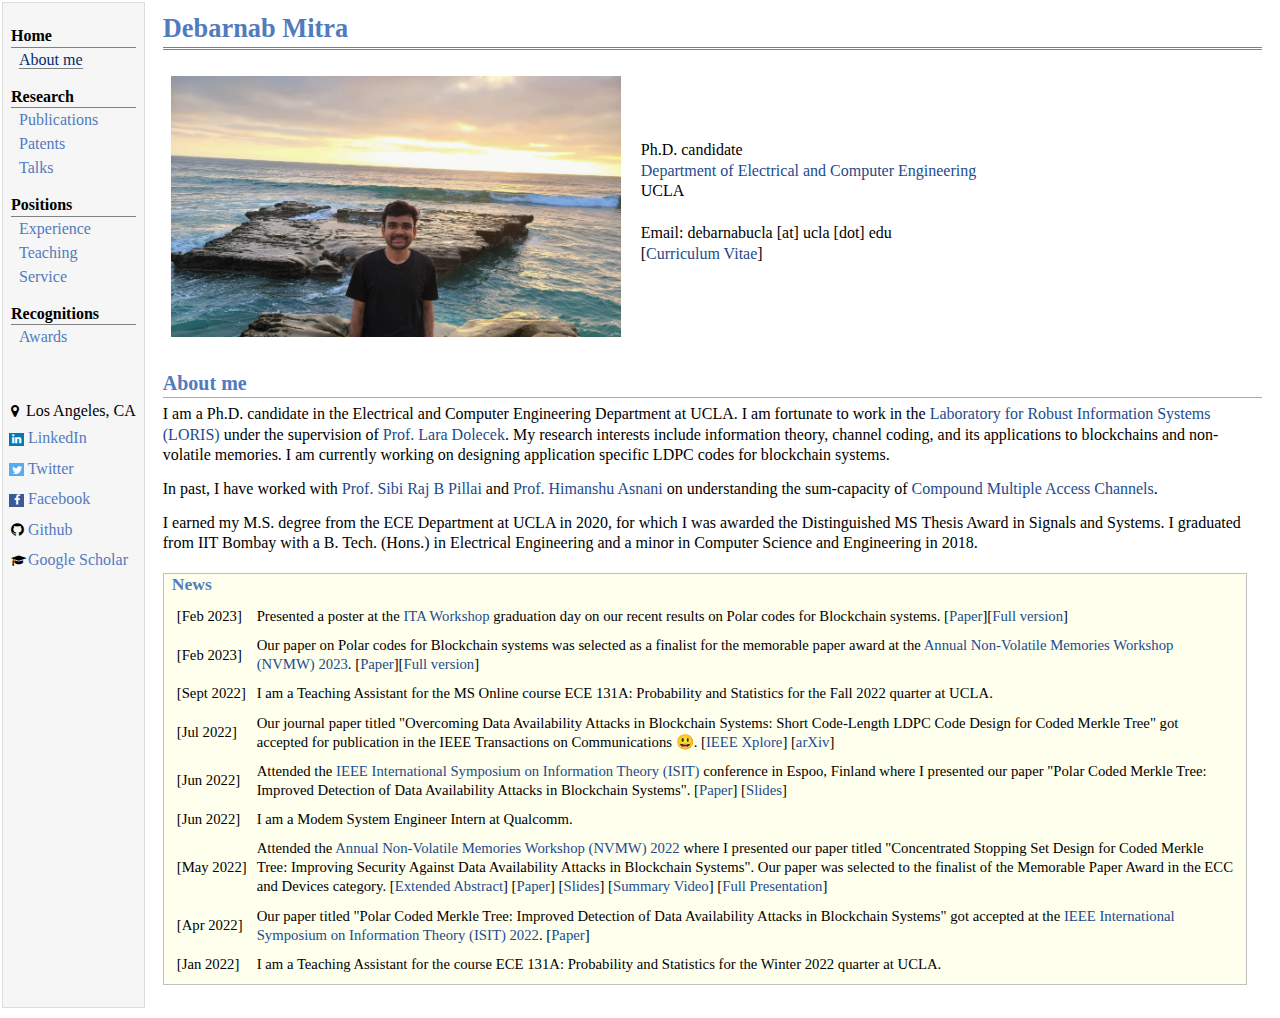
==== index.html @ 7951ae61 "News" ====
<!DOCTYPE html>
<html>
<head>	
<meta name="generator" content="jemdoc, see http://jemdoc.jaboc.net/" />
<meta http-equiv="Content-Type" content="text/html;charset=utf-8" />
<meta name="google-site-verification" content="IYFl7-A7WlO2q_VnP12HnoQqd9I8T2IgNnnIg18T2ZY" />
<link rel="stylesheet" href="jemdoc.css" type="text/css" />
<link rel="shortcut icon" href="data:image/x-icon;," type="image/x-icon"> 
<link rel="stylesheet" href="https://cdnjs.cloudflare.com/ajax/libs/font-awesome/4.7.0/css/font-awesome.min.css">
<title>Debarnab Mitra</title>
</head>
<body>
<table summary="Table for page layout." id="tlayout">
<tr valign="top">
<td id="layout-menu">
<div class="menu-category">Home</div>
<div class="menu-item"><a href="index.html" class="current">About&nbsp;me</a></div>
<div class="menu-category">Research</div>
<div class="menu-item"><a href="publications.html">Publications</a></div>
<div class="menu-item"><a href="patents.html">Patents</a></div>
<div class="menu-item"><a href="talks.html">Talks</a></div>
<div class="menu-category">Positions</div>
<div class="menu-item"><a href="experience.html">Experience</a></div>
<div class="menu-item"><a href="teaching.html">Teaching</a></div>
<div class="menu-item"><a href="service.html">Service</a></div>
<div class="menu-category">Recognitions</div>
<div class="menu-item"><a href="awards.html">Awards</a></div>

<div class="menu-category1"></div>
<div class="menu-category1"></div>
<div class="menu-category1"></div>
<div class="menu-category3"><i class="fa fa-map-marker" style="font-size:14px" aria-hidden="true"></i> Los Angeles, CA</div>
<div class="menu-category2"><a href="https://www.linkedin.com/in/debarnabm/"><i class="fa fa-linkedin" style="font-size:11px"></i> LinkedIn</a></div>
<div class="menu-category2"><a href="https://twitter.com/DebarnabMitra"><i class="fa fa-twitter" style="font-size:11px"></i> Twitter</a></div>
<div class="menu-category2" ><a href="https://www.facebook.com/debarnab.mitra"><i class="fa fa-facebook " style="font-size:11px"></i> Facebook</a></div>
<div class="menu-category2"><a href="https://github.com/debarnab-mitra"><i class="fa fa-github" style="font-size: 15px"></i> Github</a></div>
<div class="menu-category2"><a href="https://scholar.google.com/citations?user=3PjYTwgAAAAJ&hl=en"><i class="fa fa-graduation-cap" style="font-size:12px"></i>  Google Scholar</a></div>
</td>
<td id="layout-content">
<div id="toptitle">
<h1>Debarnab Mitra</h1>
</div>
<table class="imgtable"><tr><td>
<img src="photos/Flat_rock_Torrey_pines_state_reserve.jpg" alt="alt text" style="width: 450px; height: auto;" />&nbsp;</td>
<td align="left">
<p> Ph.D. candidate<br /> 
<a href="https://www.ee.ucla.edu/">Department of Electrical and Computer Engineering</a> <br />
UCLA <br />
<br />
Email: debarnabucla [at] ucla [dot] edu <br />
<!---[<a href="https://scholar.google.com/citations?user=3PjYTwgAAAAJ&hl=en">Google Scholar</a>]--->[<a href="CV.pdf">Curriculum Vitae</a>] <br /></p>
</td></tr></table>
<h2>About me</h2>
<p>I am a Ph.D. candidate in the Electrical and Computer Engineering Department at UCLA. I am fortunate to work in the <a href="https://loris.seas.ucla.edu/">Laboratory for Robust Information Systems (LORIS)</a> under the supervision of <a href="https://loris.seas.ucla.edu/about/">Prof. Lara Dolecek</a>. My research interests include information theory, channel coding, and its applications to blockchains and non-volatile memories. I am currently working on designing application specific LDPC codes for blockchain systems.</p>
<p> In past, I have worked with <a href="https://www.ee.iitb.ac.in/~bsraj/">Prof. Sibi Raj B Pillai </a>  and <a href="https://www.tifr.res.in/~himanshu.asnani/">Prof. Himanshu Asnani</a> on understanding the sum-capacity of <a href="https://ieeexplore.ieee.org/document/8692806">Compound Multiple Access Channels</a>.
	
<p>I earned my M.S. degree from the ECE Department at UCLA in 2020, for which I was awarded the Distinguished MS Thesis Award in Signals and Systems. I graduated from IIT Bombay with a B. Tech. (Hons.) in Electrical Engineering and a minor in Computer Science and Engineering in 2018. </p>



<div  class="infoblock" >
	<div class="blockcontent" style="height:400px;overflow:auto;width: 97%">	
		<h3>News</h3>
	<table style="width:100%;font-size:92%;" class="imgtable1">

		<tr>
			<td style="vertical-align: middle;white-space: nowrap"><p>[Feb 2023]</p></td>
			<td align="left"> <p>  Presented a poster at the <a href="https://ita.ucsd.edu/">ITA Workshop </a> graduation day on our recent results on Polar codes for Blockchain systems. [<a href="https://ieeexplore.ieee.org/document/9834538">Paper</a>][<a href="https://arxiv.org/abs/2301.08295">Full version</a>] </p>
			
		</tr>

		<tr>
			<td style="vertical-align: middle;white-space: nowrap"><p>[Feb 2023]</p></td>
			<td align="left"> <p>  Our paper on Polar codes for Blockchain systems was selected as a finalist for the memorable paper award at the <a href="http://nvmw.ucsd.edu/"> Annual Non-Volatile Memories Workshop (NVMW) 2023</a>. [<a href="https://ieeexplore.ieee.org/document/9834538">Paper</a>][<a href="https://arxiv.org/abs/2301.08295">Full version</a>] </p>
			
		</tr>		

		<tr>
			<td style="vertical-align: middle;white-space: nowrap"><p>[Sept 2022]</p></td>
			<td align="left"> <p>  I am a Teaching Assistant for the MS Online course ECE 131A: Probability and Statistics for the Fall 2022 quarter at UCLA. </p>
			
		</tr>

		<tr>
			<td style="vertical-align: middle;white-space: nowrap"><p>[Jul 2022]</p></td>
			<td align="left"> <p> Our journal paper titled "Overcoming Data Availability Attacks in Blockchain Systems: Short Code-Length LDPC Code Design for Coded Merkle Tree" got accepted for publication in the IEEE Transactions on Communications &#128515;. [<a href="https://ieeexplore.ieee.org/document/9841605">IEEE Xplore</a>]  [<a href="https://arxiv.org/abs/2108.13332">arXiv</a>] </p>
			
		</tr>

		<tr>
			<td style="vertical-align: middle;white-space: nowrap"><p>[Jun 2022]</p></td>
			<td align="left"> <p>Attended the <a href="https://www.isit2022.org/">IEEE International Symposium on Information Theory (ISIT)</a> conference in Espoo, Finland where I presented our paper "Polar Coded Merkle Tree: Improved Detection of Data Availability Attacks in Blockchain Systems". [<a href="https://ieeexplore.ieee.org/document/9834538">Paper</a>] [<a href="slides/ISIT_2022_presentation_final.pdf">Slides</a>]  </p>
			
		</tr>

		<tr>
			<td style="vertical-align: middle;white-space: nowrap"><p>[Jun 2022] </p></td>
			<td align="left"> <p>I am a Modem System Engineer Intern at Qualcomm.  </p>
			
		</tr>

		<tr>

			<td style="vertical-align: middle;white-space: nowrap"><p>[May 2022]</p></td>
			<td align="left"> <p> Attended the <a href="http://nvmw.ucsd.edu/home-2022/"> Annual Non-Volatile Memories Workshop (NVMW) 2022 </a> where I presented our paper titled "Concentrated Stopping Set Design for Coded Merkle Tree: Improving Security Against Data Availability Attacks in Blockchain Systems". Our paper was selected to the finalist of the Memorable Paper Award in the ECC and Devices category. [<a href="http://nvmw.ucsd.edu/nvmw2022-program/nvmw2022-data/nvmw2022-paper2-final_version_your_extended_abstract.pdf">Extended Abstract</a>] [<a href="https://ieeexplore.ieee.org/document/9457630">Paper</a>] [<a href="http://nvmw.ucsd.edu/nvmw2022-program/nvmw2022-data/nvmw2022-paper2-presentation_slides.pdf">Slides</a>] [<a href="https://www.youtube.com/watch?v=pCEgW4Lh1xs&feature=youtu.be">Summary Video</a>] [<a href="https://www.youtube.com/watch?v=f8iIYR8TE7s">Full Presentation</a>] </p>
			
		</tr>
		<tr>
			<td style="vertical-align: middle;white-space: nowrap"><p>[Apr 2022]</p></td>
			<td align="left"> <p> Our paper titled "Polar Coded Merkle Tree: Improved Detection of Data Availability Attacks in Blockchain Systems" got accepted at the <a href="https://www.isit2022.org/">IEEE International Symposium on Information Theory (ISIT) 2022</a>. [<a href="https://arxiv.org/abs/2201.07287">Paper</a>] </p>
			
		</tr>
		<tr>
			<td style="vertical-align: middle;white-space: nowrap"><p>[Jan 2022]</p></td>
			<td align="left"> <p>  I am a Teaching Assistant for the course ECE 131A: Probability and Statistics for the Winter 2022 quarter at UCLA. </p>
			
		</tr>
		<tr>
			<td style="vertical-align: middle;white-space: nowrap"><p>[Oct 2021]</p></td>
			<td align="left"> <p>Attended the <a href="http://itw2021.org/">IEEE Information Theory Workshop (ITW) 2021</a> where I presented our paper "Communication-Efficient LDPC Code Design for Data Availability Oracle in Side Blockchains". [<a href="https://ieeexplore.ieee.org/document/9611473">Paper</a>] [<a href="slides/Communication_Efficient_LDPC_full.pdf">Slides</a>] [<a href="slides/Communication_Efficient_LDPC_short.pdf">Slides Short</a>] [<a href="https://drive.google.com/file/d/1dWhc0n95uhCeKGmaVAED9XLPSQ6sTmEo/view?usp=sharing">Presentation Video</a>] </p>
			
		</tr>

<!---		<tr>
			<td style="vertical-align: middle;white-space: nowrap;"><p>[Oct 2021]</p></td>
			<td align="left" > <p>Two talks by Prof. Dolecek based on our recent results on coding for blockchain systems.  [<a href="https://arxiv.org/abs/2108.13332">Paper</a>] [<a href="https://arxiv.org/abs/2105.06004">Paper</a>]<br /> i) Keynote talk in the Caching, Computing and Delivery in Wireless Networks Workshop at <a href="https://wiopt.online/"> WiOpt 2021. </a> <br /> ii) Seminar talk at the <a href="http://www.inspirelab.us/seminars/"> SIP Seminar Series, Rutgers University. </a> [<a href="https://www.youtube.com/watch?v=IWv4wmc60Wo">Seminar Video</a>] </p>
			
		</tr> --->

		<tr>
			<td style="vertical-align: middle;white-space: nowrap"><p>[Sept 2021]</p></td>
			<td align="left"> <p>  I am a Teaching Assistant for the MS Online course ECE 131A: Probability and Statistics for the Fall 2021 quarter at UCLA. </p>
			
		</tr>

		<tr>
			<td style="vertical-align: middle;white-space: nowrap"><p>[Aug 2021]</p></td>
			<td align="left"> <p> Our paper titled "Communication-Efficient LDPC Code Design for Data Availability Oracle in Side Blockchains" got accepted at the <a href="http://itw2021.org/">IEEE Information Theory Workshop (ITW) 2021</a>. [<a href="https://arxiv.org/abs/2105.06004">Paper</a>] </p>
			
		</tr>
<!---		<tr>
			<td style="vertical-align: middle;white-space: nowrap;"><p>[Jun 2021]</p></td>
			<td align="left" > <p>Prof. Dolecek gave an invited talk titled "Overcoming Data Availability Attacks in Blockchain Systems: A Graph-Coding Perspective" at the University of Toronto based on our research on coding for blockchain systems.  [<a href="https://itatuoft.wordpress.com/2021/06/22/overcoming-data-availability-attacks-in-blockchain-systems-a-graph-coding-perspective/">weblog</a>] [<a href="https://ieeexplore.ieee.org/document/9457630">Paper</a>] [<a href="https://arxiv.org/abs/2105.06004">Paper</a>]</p>
			
		</tr> --->

		<tr>
			<td style="vertical-align: middle;white-space: nowrap"><p>[Jun 2021]</p></td>
			<td align="left"> <p>Attended the <a href="https://conferences.ece.ubc.ca/nasit2021/poster.html">IEEE North American School of Information Theory 2021</a>. I  also presented a poster on our research on coding for blockchains titled "Concentrated Stopping Set Design for Coded Merkle Tree: Improving Security Against Data Availability Attacks in Blockchain Systems" which <b> won the best poster award</b>. [<a href="slides/Concentrated_SS_Design_Final_Poster.pdf">Poster</a>] [<a href="https://ieeexplore.ieee.org/document/9457630">Paper</a>] </p>
			
		</tr>

<!---		<tr>
			<td style="vertical-align: middle;white-space: nowrap"><p>[May 2021]</p></td>
			<td align="left"> <p>Prof. Dolecek gave an invited talk on our paper "Concentrated Stopping Set Design for Coded Merkle Tree: Improving Security Against Data Availability Attacks in Blockchain Systems" at the <a href="https://www.imperial.ac.uk/electrical-engineering/lsit2021/topic-2-information-theoretic-security-and-privacy/">Sixth London Symposium on Information Theory (LSIT) 2021</a>. [<a href="https://ieeexplore.ieee.org/document/9457630">Paper</a>] [<a href="slides/LSIT_2021.pdf">Slides</a>] [<a href="https://youtu.be/wB0rcpGzpZs?t=11036">Talk Video</a>] </p>
			
		</tr> --->

		<tr>
			<td style="vertical-align: middle;white-space: nowrap"><p>[Apr 2021]</p></td>
			<td align="left"> <p>Attended the <a href="https://itw2020.it/">IEEE Information Theory Workshop (ITW) 2020</a> where I presented our paper "Concentrated Stopping Set Design for Coded Merkle Tree: Improving Security Against Data Availability Attacks in Blockchain Systems". [<a href="https://ieeexplore.ieee.org/document/9457630">Paper</a>] [<a href="slides/Concentrated_SS_full.pdf">Slides</a>] [<a href="slides/Concentrated_SS_short.pdf">Slides Short</a>] [<a href="https://drive.google.com/file/d/1TbSSYYgvTd66iGosTiQe7-RNqZfGURCb/view?usp=sharing">Presentation Video</a>] </p>
			
		</tr>

		<tr>
			<td style="vertical-align: middle;white-space: nowrap"><p>[Feb 2021]</p></td>
			<td align="left"> <p> Two <a href="patents.html">patent applications</a> for our work on LDPC decoders during my internship at Intel got filed. </p>
			
		</tr>

		<tr>
			<td style="vertical-align: middle;white-space: nowrap"><p>[Feb 2021]</p></td>
			<td align="left"> <p> I passed the Oral Qualifying Examination. I am now a PhD candidate. </p>
			
		</tr>

		<tr>
			<td style="vertical-align: middle;white-space: nowrap"><p>[Jan 2021]</p></td>
			<td align="left"> <p>  I am a Teaching Assistant for the course ECE 131A: Probability and Statistics for the Winter 2021 quarter at UCLA. </p>
			
		</tr>

		<tr>
			<td style="vertical-align: middle;white-space: nowrap"><p>[Dec 2020]</p></td>
			<td align="left"> <p> Our paper titled "Concentrated Stopping Set Design for Coded Merkle Tree: Improving Security Against Data Availability Attacks in Blockchain Systems" got accepted at the <a href="https://itw2020.it/">IEEE Information Theory Workshop (ITW) 2020</a>. </p>
			
		</tr>

		<tr>
			<td style="vertical-align: middle;white-space: nowrap"><p>[Jun 2020] </p></td>
			<td align="left"> <p>I am a ECC Design Intern at Intel.  </p>
			
		</tr>

				<tr>
			<td style="vertical-align: middle;white-space: nowrap"><p>[Jun 2020] </p></td>
			<td align="left"> <p> I am a recipeint of the 2019-2020 Distinguished Masters Thesis Award in Signals and Systems from the Electrical and Computer Engineering Department at UCLA.  </p>
			
		</tr>

				<tr>
			<td style="vertical-align: middle;white-space: nowrap"><p> [Jun 2020] </p></td>
			<td align="left"> <p> I am a recipeint of the Guru Krupa Fellowship 2019-20. </p>
			
		</tr>

				<tr>
			<td style="vertical-align: middle;white-space: nowrap"><p>[Mar 2020]</p></td>
			<td align="left"> <p>  I am a Teaching Assistant for the course ECE 230B: Digital Communication System Design for the Spring 2020 quarter at UCLA.  </p>
			
		</tr>

				<tr>
			<td style="vertical-align: middle;white-space: nowrap"><p>[Jan 2020] </p></td>
			<td align="left"> <p>  I passed the Ph.D. preliminary examination at UCLA. </p>
			
		</tr>

				<tr>
			<td style="vertical-align: middle;white-space: nowrap"><p>[Jan 2020] </p></td>
			<td align="left"> <p> I am a Teaching Assistant for the course ECE 131A: Probability and Statistics for the Winter 2020 quarter at UCLA.  </p>
			
		</tr>

				<tr>
			<td style="vertical-align: middle;white-space: nowrap"><p>[Nov 2019]</p></td>
			<td align="left"> <p>  Attended the IEEE Asilomar Conference on Signals, Systems, and Computers (ACSCC) 2019, where I presented our paper titled "Patterned Erasure Correcting Codes for Low Storage-Overhead Blockchain Systems". [<a href="https://ieeexplore.ieee.org/document/9048887">Paper</a>] [<a href="slides/Patterned_ECC.pdf">Slides</a>]  </p>
			
		</tr>

		<tr>
			<td style="vertical-align: middle;white-space: nowrap"><p>[Aug 2019]</p></td>
			<td align="left"> <p>   Our paper titled "Patterned Erasure Correcting Codes for Low Storage-Overhead Blockchain Systems" got accepted at the IEEE Asilomar Conference on Signals, Systems, and Computers (ACSCC) 2019. </p>
			
		</tr>

		<tr>
			<td style="vertical-align: middle;white-space: nowrap"><p>[Jun 2019] </p></td>
			<td align="left"> <p>  I am a ECC Design Intern at Intel. </p>
			
		</tr>

		<tr>
			<td style="vertical-align: middle;white-space: nowrap"><p> [Mar 2019] </p></td>
			<td align="left"> <p> Attended the Annual Conference on Information Sciences and Systems (CISS) 2019, where I presented our paper titled "On the Sum-capacity of Compound MAC Models with Distributed CSI and Unknown Fading Statistics". [<a href="https://ieeexplore.ieee.org/document/8692806">Paper</a>] [<a href="slides/Compound_MAC.pdf">Slides</a>]   </p>
			
		</tr>

		<tr>
			<td style="vertical-align: middle;white-space: nowrap"><p>[Mar 2019]</p></td>
			<td align="left"> <p>I am a recipeint of the Guru Krupa Fellowship 2018-19.  </p>
			
		</tr>

		<tr>
			<td style="vertical-align: middle;white-space: nowrap"><p>[Jan 2019] </p></td>
			<td align="left"> <p>Our paper titled "On the Sum-capacity of Compound MAC Models with Distributed CSI and Unknown Fading Statistics" got accepted at the Annual Conference on Information Sciences and Systems (CISS) 2019. </p>
			
		</tr>

		<tr>
			<td style="vertical-align: middle;white-space: nowrap"><p>[Sept 2018] </p></td>
			<td align="left"> <p> I start my masters program at UCLA.</p>
			
		</tr>

		<tr>
			<td style="vertical-align: middle;white-space: nowrap"><p>[Aug 2018]</p></td>
			<td align="left"> <p> I graduated from IIT Bombay. </p>
			
		</tr>

	</table></div>
</div>
</body>
</html>
---- jemdoc.css ----
/* Default css file for jemdoc. */

.scrollable {
    height: 100px; /* or any value */
    overflow-y: auto;
}
table#tlayout {
    border: none;
    border-collapse: separate;
    background: white;
}

body {
	background: white;
	font-family: Georgia, serif;
	padding-bottom: 8px;
	margin: 0;
}

#layout-menu {
	background: #f6f6f6;
	border: 1px solid #dddddd;
	padding-top: 0.5em;
	padding-left: 8px;
	padding-right: 8px;
	font-size: 1.0em;
	width: auto;
	white-space: nowrap;
    text-align: left;
    vertical-align: top;
}

#layout-menu td {
	background: #f4f4f4;
    vertical-align: top;
}

#layout-content {
	padding-top: 0.0em;
	padding-left: 1.0em;
	padding-right: 1.0em;
    border: none;
    background: white;
    text-align: left;
    vertical-align: top;
}

#layout-menu a {
	line-height: 1.5em;
	margin-left: 0.5em;
}

tt {
    background: #ffffdd;
}

pre, tt {
	font-size: 90%;
	font-family: monaco, monospace;
}

a, a > tt {
	color: #224b8d;
	text-decoration: none;
}

a:hover {
	border-bottom: 1px gray dotted;
}

#layout-menu a.current:link, #layout-menu a.current:visited {
	color: #022b6d;
	border-bottom: 1px gray solid;
}
#layout-menu a:link, #layout-menu a:visited, #layout-menu a:hover {
	color: #527bbd;
	text-decoration: none;
}
#layout-menu a:hover {
	text-decoration: none;
}

div.menu-category {
	border-bottom: 1px solid gray;
	margin-top: 0.8em;
	padding-top: 0.2em;
	padding-bottom: 0.1em;
	font-weight: bold;
}

div.menu-category1 {
	margin-top: 0.8em;
	padding-top: 0.2em;
	padding-bottom: 0.1em;
	margin-left: -10px;
}

div.menu-category2 {
	margin-left: -10px;
	padding-bottom: 0.4em;
}

div.menu-category3 {
	margin-left: -4px;
	padding-bottom: 0.4em;
}

div.menu-item {
	padding-left: 16px;
	text-indent: -16px;
}

div#toptitle {
	padding-bottom: 0.2em;
	margin-bottom: 1.5em;
	border-bottom: 3px double gray;
}

/* Reduce space if we begin the page with a title. */
div#toptitle + h2, div#toptitle + h3 {
	margin-top: -0.7em;
}

div#subtitle {
	margin-top: 0.0em;
	margin-bottom: 0.0em;
	padding-top: 0em;
	padding-bottom: 0.1em;
}

em {
	font-style: italic;
}

strong {
	font-weight: bold;
}


h1, h2, h3 {
	color: #527bbd;
	margin-top: 0.7em;
	margin-bottom: 0.3em;
	padding-bottom: 0.2em;
	line-height: 1.0;
	padding-top: 0.5em;
	border-bottom: 1px solid #aaaaaa;
}

h1 {
	font-size: 165%;
}

h2 {
	padding-top: 0.8em;
	font-size: 125%;
}

h2 + h3 {
    padding-top: 0.2em;
}

h3 {
	font-size: 110%;
	border-bottom: none;
}

p {
	margin-top: 0.0em;
	margin-bottom: 0.8em;
	padding: 0;
	line-height: 1.3;
}

pre {
	padding: 0;
	margin: 0;
}

div#footer {
	font-size: small;
	border-top: 1px solid #c0c0c0;
	padding-top: 0.1em;
	margin-top: 4.0em;
	color: #c0c0c0;
}

div#footer a {
	color: #80a0b0;
}

div#footer-text {
	float: left;
	padding-bottom: 8px;
}

ul, ol, dl {
	margin-top: 0.2em;
	padding-top: 0;
	margin-bottom: 0.8em;
}

dt {
	margin-top: 0.5em;
	margin-bottom: 0;
}

dl {
	margin-left: 20px;
}

dd {
	color: #222222;
}

dd > *:first-child {
	margin-top: 0;
}

ul {
	list-style-position: outside;
	list-style-type: square;
}

p + ul, p + ol {
	margin-top: -0.5em;
}

li ul, li ol {
	margin-top: -0.3em;
}

ol {
	list-style-position: outside;
	list-style-type: decimal;
}

li p, dd p {
	margin-bottom: 0.3em;
}


ol ol {
	list-style-type: lower-alpha;
}

ol ol ol {
	list-style-type: lower-roman;
}

p + div.codeblock {
	margin-top: -0.6em;
}

div.codeblock, div.infoblock {
	margin-right: 0%;
	margin-top: 1.2em;
	margin-bottom: 1.3em;
}

div.blocktitle {
	font-weight: bold;
	color: #cd7b62;
	margin-top: 1.2em;
	margin-bottom: 0.1em;
}

div.blockcontent {
	border: 1px solid silver;
	padding: 0.3em 0.5em;
}

div.infoblock > div.blockcontent {
	background: #ffffee;
}

div.blockcontent p + ul, div.blockcontent p + ol {
	margin-top: 0.4em;
}

div.infoblock p {
	margin-bottom: 0em;
}

div.infoblock li p, div.infoblock dd p {
	margin-bottom: 0.5em;
}

div.infoblock p + p {
	margin-top: 0.8em;
}

div.codeblock > div.blockcontent {
	background: #f6f6f6;
}

span.pycommand {
	color: #000070;
}

span.statement {
	color: #008800;
}
span.builtin {
	color: #000088;
}
span.special {
	color: #990000;
}
span.operator {
	color: #880000;
}
span.error {
	color: #aa0000;
}
span.comment, span.comment > *, span.string, span.string > * {
	color: #606060;
}

@media print {
	#layout-menu { display: none; }
}

#fwtitle {
	margin: 2px;
}

#fwtitle #toptitle {
	padding-left: 0.5em;
	margin-bottom: 0.5em;
}

#layout-content h1:first-child, #layout-content h2:first-child, #layout-content h3:first-child {
	margin-top: -0.7em;
}

div#toptitle h1, #layout-content div#toptitle h1 {
	margin-bottom: 0.0em;
	padding-bottom: 0.1em;
	padding-top: 0;
	margin-top: 0.5em;
	border-bottom: none;
}

img.eq {
	padding: 0;
	padding-left: 0.1em;
	padding-right: 0.1em;
	margin: 0;
}

img.eqwl {
	padding-left: 2em;
	padding-top: 0.6em;
	padding-bottom: 0.2em;
	margin: 0;
}

table {
    border: 2px solid black;
    border-collapse: collapse;
}

td {
    padding: 2px;
    padding-left: 0.5em;
    padding-right: 0.5em;
    text-align: center;
    border: 1px solid gray;
}

table + table {
    margin-top: 1em;
}

tr.heading {
    font-weight: bold;
    border-bottom: 2px solid black;
}

img {
    border: none;
}

table.imgtable, table.imgtable td {
    border: none;
    text-align: left;
}

table.imgtable1, table.imgtable1 td {
    border: none;
    text-align: left;
    padding:5px;
}

/* Style all font awesome icons */
.fa {

  padding: 1.5px;
  font-size: 0.5px;
  width: 12px;
  height: 10px;
  text-align: center;
  text-decoration: none;
}

/* Add a hover effect if you want */
/*.fa:hover {
  opacity: 0.7;
}*/

/* Set a specific color for each brand */

/* Facebook */
.fa-facebook {
  background: #3B5998;
  color: white;
}

/* Twitter */
.fa-twitter {
  background: #55ACEE;
  color: white;
}

.fa-linkedin {
  background: #007bb5;
  color: white;
}

.fa-graduation-cap{
color: black;

}

.fa-map-marker{
color: black;

}

.fa-github{
	color: black;
}
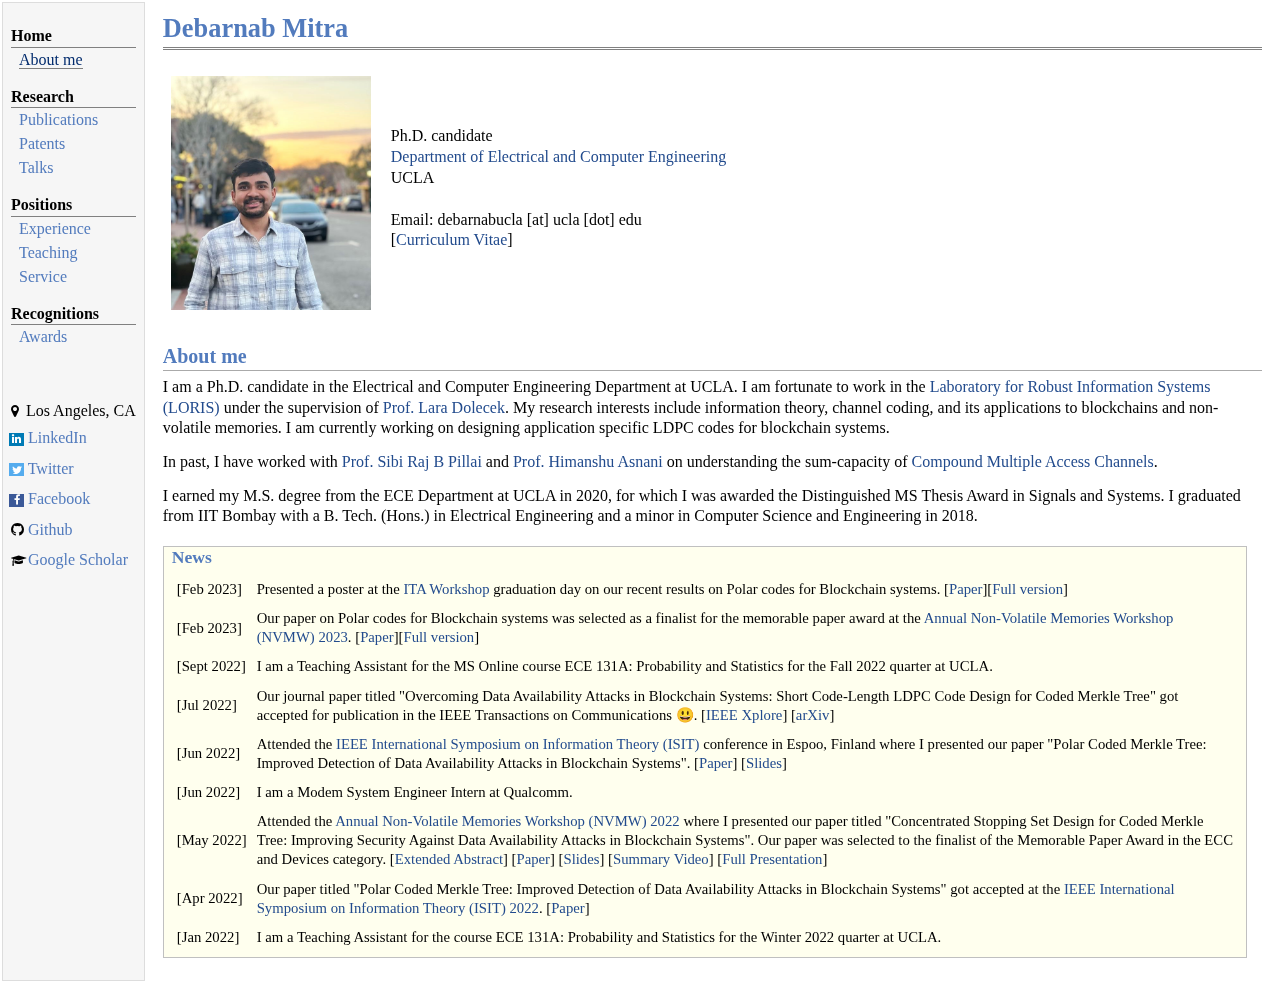
==== commit f506d80a: "photo" ====
--- a/index.html
+++ b/index.html
@@ -41,7 +41,8 @@
 <h1>Debarnab Mitra</h1>
 </div>
 <table class="imgtable"><tr><td>
-<img src="photos/Flat_rock_Torrey_pines_state_reserve.jpg" alt="alt text" style="width: 450px; height: auto;" />&nbsp;</td>
+<!--<img src="photos/Flat_rock_Torrey_pines_state_reserve.jpg" alt="alt text" style="width: 450px; height: auto;" />&nbsp;</td>-->
+<img src="photos/solvang.jpg" alt="alt text" style="width: 200px; height: auto;" />&nbsp;</td>
 <td align="left">
 <p> Ph.D. candidate<br /> 
 <a href="https://www.ee.ucla.edu/">Department of Electrical and Computer Engineering</a> <br />
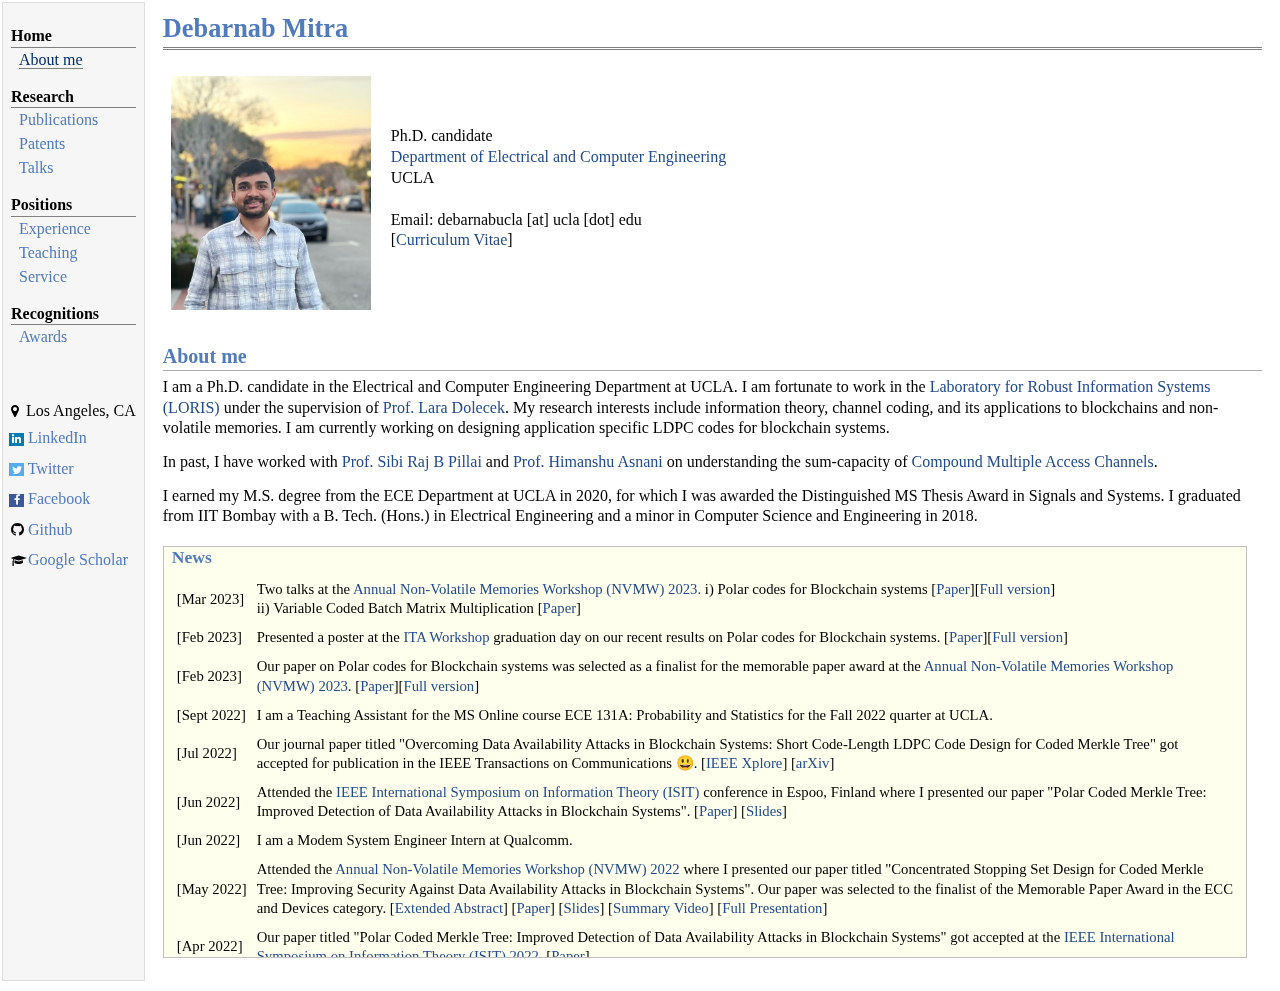
==== commit 926a9ac9: "News" ====
--- a/index.html
+++ b/index.html
@@ -65,6 +65,16 @@
 	<table style="width:100%;font-size:92%;" class="imgtable1">
 
 		<tr>
+			<td style="vertical-align: middle;white-space: nowrap"><p>[Mar 2023]</p></td>
+			<td align="left"> <p>  Two talks at the <a href="http://nvmw.ucsd.edu/"> Annual Non-Volatile Memories Workshop (NVMW) 2023. </a> 
+				i) Polar codes for Blockchain systems [<a href="https://ieeexplore.ieee.org/document/9834538">Paper</a>][<a href="https://arxiv.org/abs/2301.08295">Full version</a>] <br>
+				ii) Variable Coded Batch Matrix Multiplication [<a href="https://ieeexplore.ieee.org/abstract/document/9785638">Paper</a>]
+
+			</p>
+			
+		</tr>
+
+		<tr>
 			<td style="vertical-align: middle;white-space: nowrap"><p>[Feb 2023]</p></td>
 			<td align="left"> <p>  Presented a poster at the <a href="https://ita.ucsd.edu/">ITA Workshop </a> graduation day on our recent results on Polar codes for Blockchain systems. [<a href="https://ieeexplore.ieee.org/document/9834538">Paper</a>][<a href="https://arxiv.org/abs/2301.08295">Full version</a>] </p>
 			
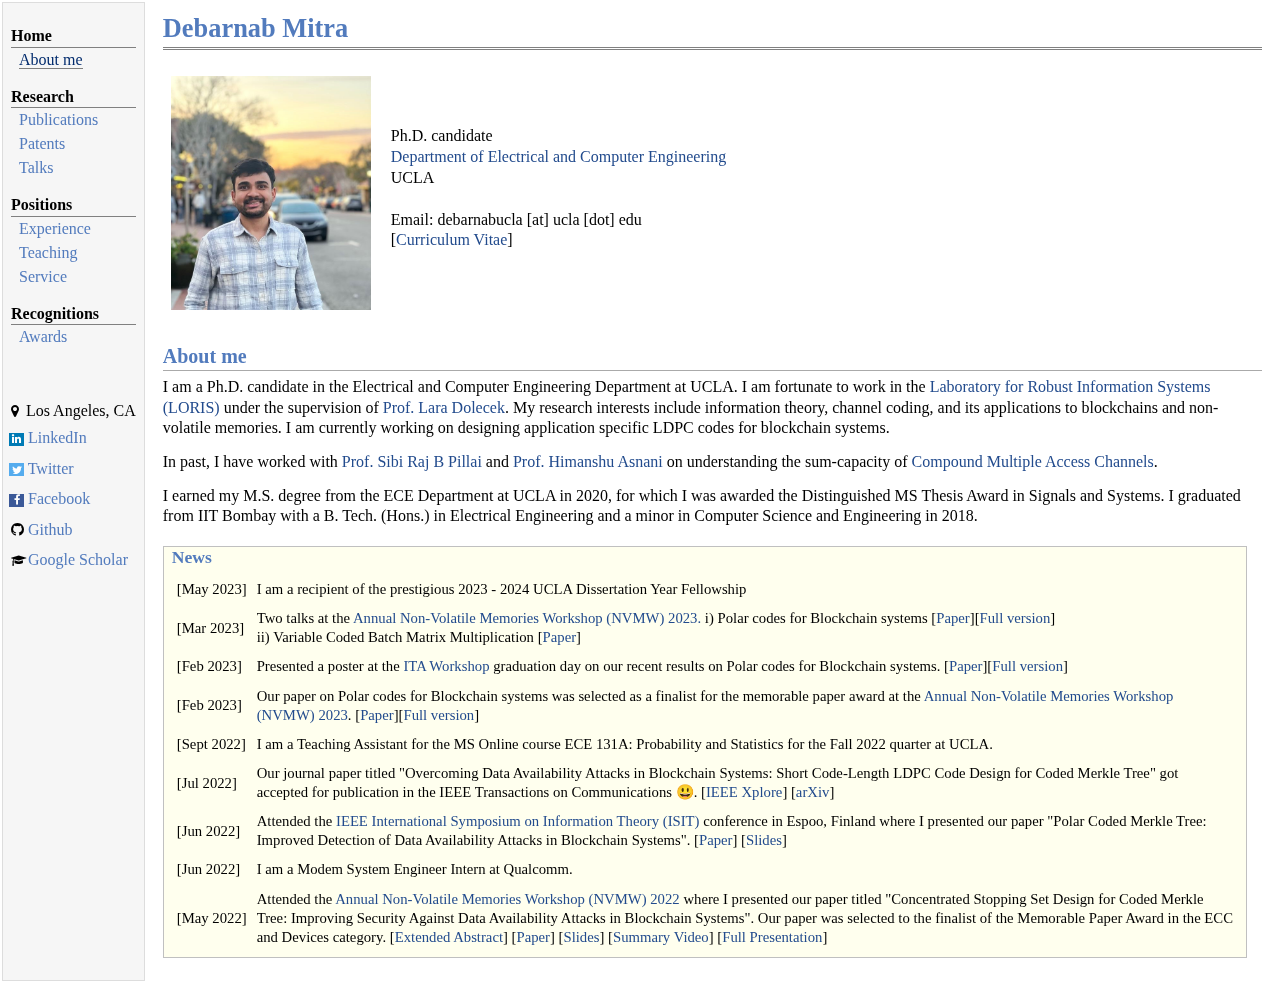
==== commit ae1d3881: "DYF" ====
--- a/index.html
+++ b/index.html
@@ -65,6 +65,12 @@
 	<table style="width:100%;font-size:92%;" class="imgtable1">
 
 		<tr>
+			<td style="vertical-align: middle;white-space: nowrap"><p>[May 2023]</p></td>
+			<td align="left"> <p>  I am a recipient of the prestigious 2023 - 2024 UCLA Dissertation Year Fellowship
+			</p>
+		</tr>
+
+		<tr>
 			<td style="vertical-align: middle;white-space: nowrap"><p>[Mar 2023]</p></td>
 			<td align="left"> <p>  Two talks at the <a href="http://nvmw.ucsd.edu/"> Annual Non-Volatile Memories Workshop (NVMW) 2023. </a> 
 				i) Polar codes for Blockchain systems [<a href="https://ieeexplore.ieee.org/document/9834538">Paper</a>][<a href="https://arxiv.org/abs/2301.08295">Full version</a>] <br>
@@ -205,13 +211,13 @@
 
 				<tr>
 			<td style="vertical-align: middle;white-space: nowrap"><p>[Jun 2020] </p></td>
-			<td align="left"> <p> I am a recipeint of the 2019-2020 Distinguished Masters Thesis Award in Signals and Systems from the Electrical and Computer Engineering Department at UCLA.  </p>
+			<td align="left"> <p> I am a recipient of the 2019-2020 Distinguished Masters Thesis Award in Signals and Systems from the Electrical and Computer Engineering Department at UCLA.  </p>
 			
 		</tr>
 
 				<tr>
 			<td style="vertical-align: middle;white-space: nowrap"><p> [Jun 2020] </p></td>
-			<td align="left"> <p> I am a recipeint of the Guru Krupa Fellowship 2019-20. </p>
+			<td align="left"> <p> I am a recipient of the Guru Krupa Fellowship 2019-20. </p>
 			
 		</tr>
 
@@ -259,7 +265,7 @@
 
 		<tr>
 			<td style="vertical-align: middle;white-space: nowrap"><p>[Mar 2019]</p></td>
-			<td align="left"> <p>I am a recipeint of the Guru Krupa Fellowship 2018-19.  </p>
+			<td align="left"> <p>I am a recipient of the Guru Krupa Fellowship 2018-19.  </p>
 			
 		</tr>
 
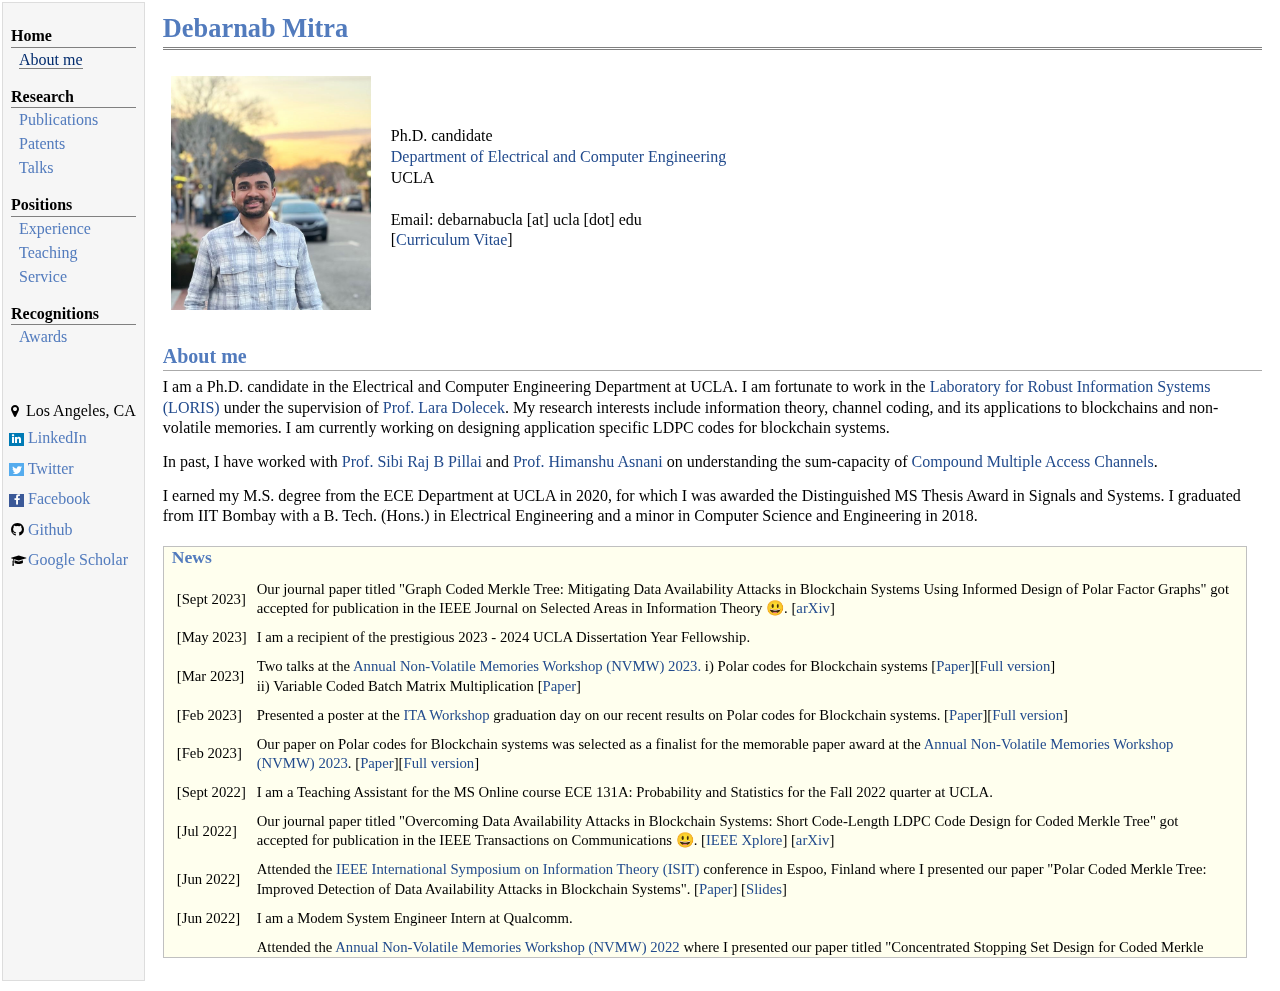
==== commit ce4ee04a: "JSAIT news" ====
--- a/index.html
+++ b/index.html
@@ -65,8 +65,14 @@
 	<table style="width:100%;font-size:92%;" class="imgtable1">
 
 		<tr>
+			<td style="vertical-align: middle;white-space: nowrap"><p>[Sept 2023]</p></td>
+			<td align="left"> <p> Our journal paper titled "Graph Coded Merkle Tree: Mitigating Data Availability Attacks in Blockchain Systems Using Informed Design of Polar Factor Graphs" got accepted for publication in the IEEE Journal on Selected Areas in Information Theory &#128515;. [<a href="https://arxiv.org/abs/2301.08295">arXiv</a>] </p> 
+			
+		</tr>
+
+		<tr>
 			<td style="vertical-align: middle;white-space: nowrap"><p>[May 2023]</p></td>
-			<td align="left"> <p>  I am a recipient of the prestigious 2023 - 2024 UCLA Dissertation Year Fellowship
+			<td align="left"> <p>  I am a recipient of the prestigious 2023 - 2024 UCLA Dissertation Year Fellowship.
 			</p>
 		</tr>
 
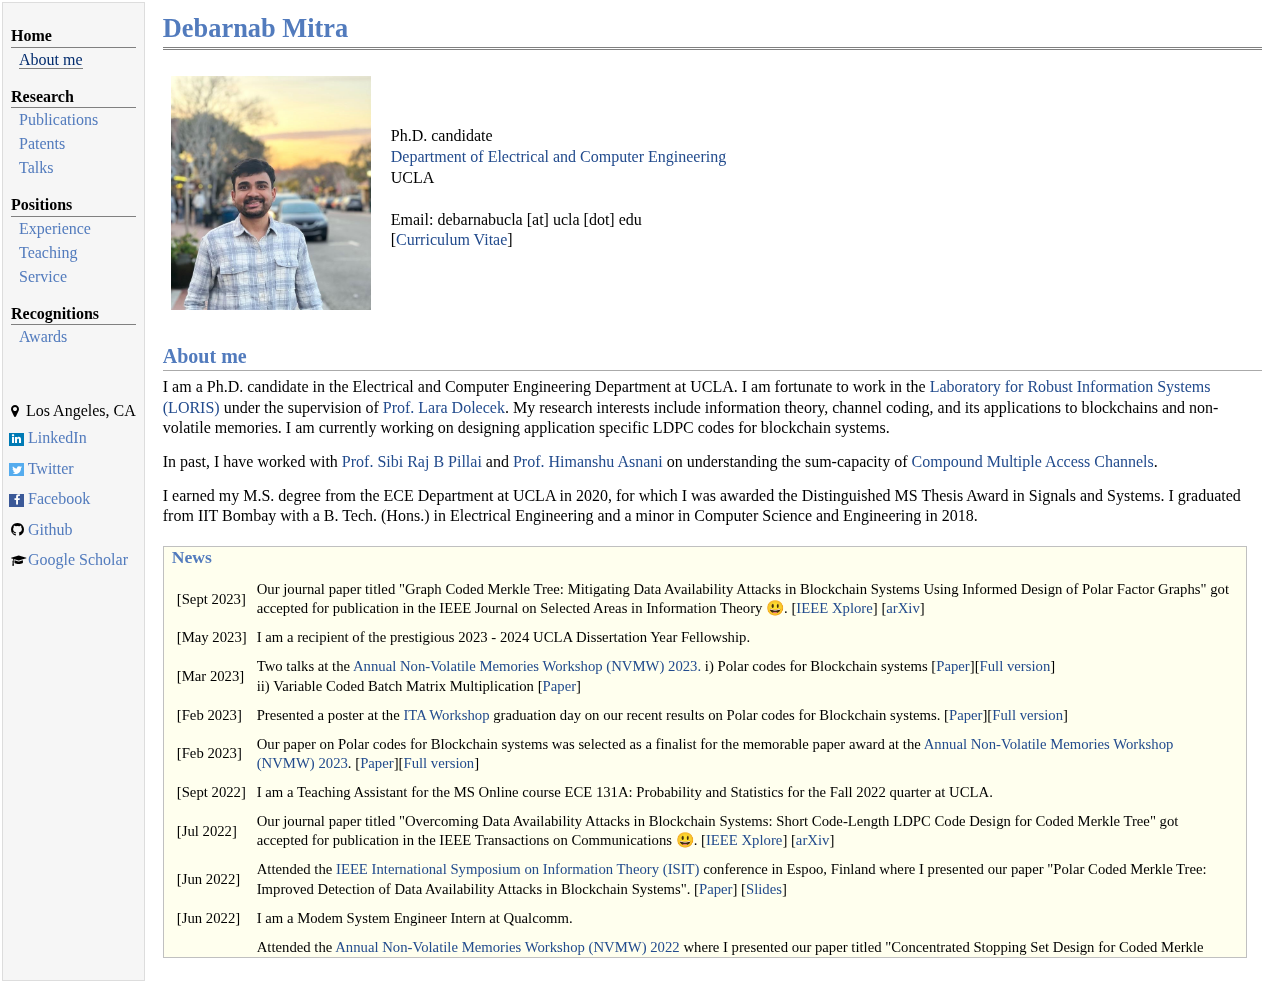
==== commit 44280e66: "JSAIT paper link" ====
--- a/index.html
+++ b/index.html
@@ -66,7 +66,7 @@
 
 		<tr>
 			<td style="vertical-align: middle;white-space: nowrap"><p>[Sept 2023]</p></td>
-			<td align="left"> <p> Our journal paper titled "Graph Coded Merkle Tree: Mitigating Data Availability Attacks in Blockchain Systems Using Informed Design of Polar Factor Graphs" got accepted for publication in the IEEE Journal on Selected Areas in Information Theory &#128515;. [<a href="https://arxiv.org/abs/2301.08295">arXiv</a>] </p> 
+			<td align="left"> <p> Our journal paper titled "Graph Coded Merkle Tree: Mitigating Data Availability Attacks in Blockchain Systems Using Informed Design of Polar Factor Graphs" got accepted for publication in the IEEE Journal on Selected Areas in Information Theory &#128515;. [<a href="https://ieeexplore.ieee.org/document/10250850">IEEE Xplore</a>] [<a href="https://arxiv.org/abs/2301.08295">arXiv</a>] </p> 
 			
 		</tr>
 
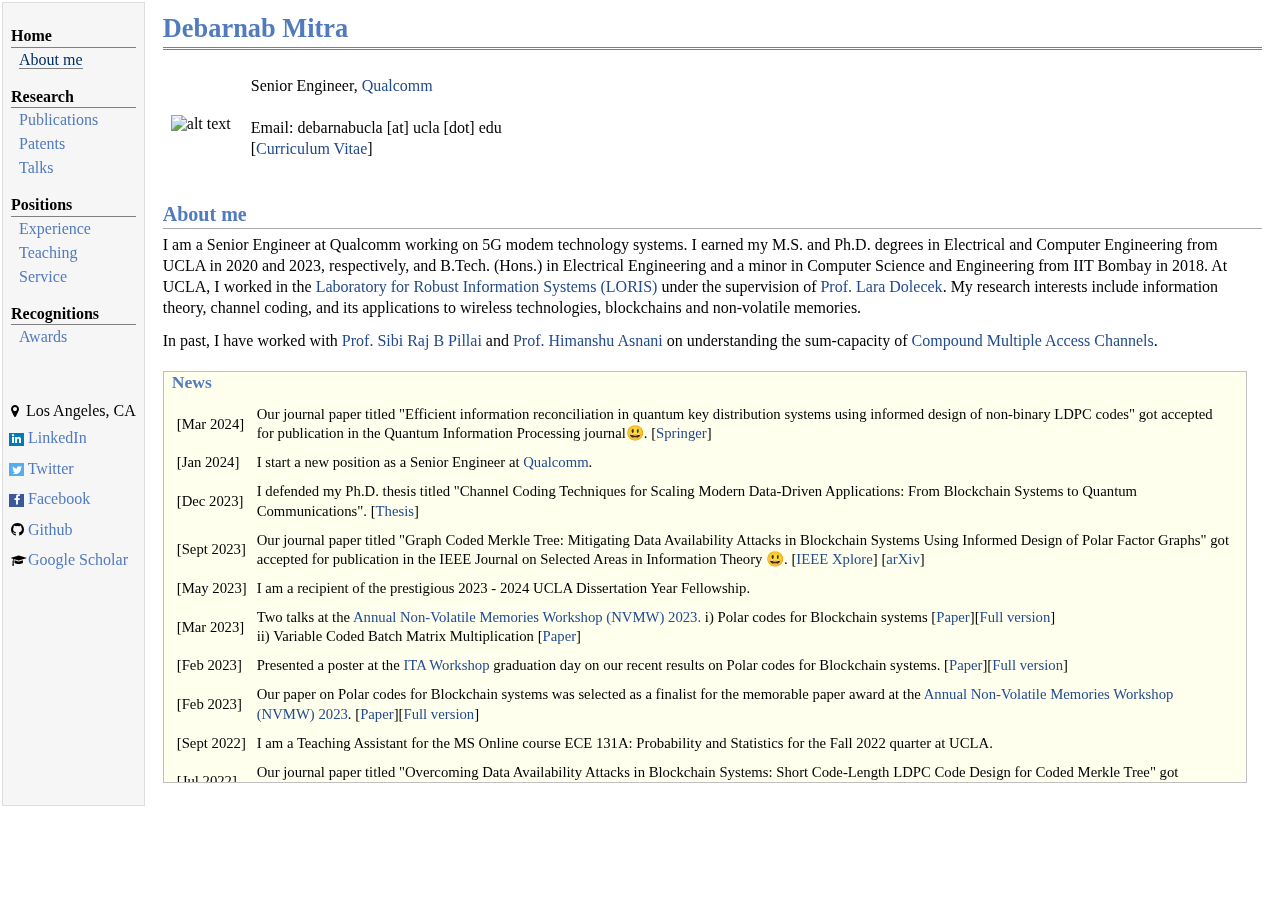
==== commit 2c853feb: "Updates 2024" ====
--- a/index.html
+++ b/index.html
@@ -42,20 +42,16 @@
 </div>
 <table class="imgtable"><tr><td>
 <!--<img src="photos/Flat_rock_Torrey_pines_state_reserve.jpg" alt="alt text" style="width: 450px; height: auto;" />&nbsp;</td>-->
-<img src="photos/solvang.jpg" alt="alt text" style="width: 200px; height: auto;" />&nbsp;</td>
+<img src="photos/weyburn.jpg" alt="alt text" style="width: 200px; height: auto;" />&nbsp;</td>
 <td align="left">
-<p> Ph.D. candidate<br /> 
-<a href="https://www.ee.ucla.edu/">Department of Electrical and Computer Engineering</a> <br />
-UCLA <br />
+<p> Senior Engineer, <a href="https://www.qualcomm.com/">Qualcomm</a><br /> 
 <br />
 Email: debarnabucla [at] ucla [dot] edu <br />
 <!---[<a href="https://scholar.google.com/citations?user=3PjYTwgAAAAJ&hl=en">Google Scholar</a>]--->[<a href="CV.pdf">Curriculum Vitae</a>] <br /></p>
 </td></tr></table>
 <h2>About me</h2>
-<p>I am a Ph.D. candidate in the Electrical and Computer Engineering Department at UCLA. I am fortunate to work in the <a href="https://loris.seas.ucla.edu/">Laboratory for Robust Information Systems (LORIS)</a> under the supervision of <a href="https://loris.seas.ucla.edu/about/">Prof. Lara Dolecek</a>. My research interests include information theory, channel coding, and its applications to blockchains and non-volatile memories. I am currently working on designing application specific LDPC codes for blockchain systems.</p>
-<p> In past, I have worked with <a href="https://www.ee.iitb.ac.in/~bsraj/">Prof. Sibi Raj B Pillai </a>  and <a href="https://www.tifr.res.in/~himanshu.asnani/">Prof. Himanshu Asnani</a> on understanding the sum-capacity of <a href="https://ieeexplore.ieee.org/document/8692806">Compound Multiple Access Channels</a>.
-	
-<p>I earned my M.S. degree from the ECE Department at UCLA in 2020, for which I was awarded the Distinguished MS Thesis Award in Signals and Systems. I graduated from IIT Bombay with a B. Tech. (Hons.) in Electrical Engineering and a minor in Computer Science and Engineering in 2018. </p>
+<p> I am a Senior Engineer at Qualcomm working on 5G modem technology systems. I earned my M.S. and Ph.D. degrees in Electrical and Computer Engineering from UCLA in 2020 and 2023, respectively, and B.Tech. (Hons.) in Electrical Engineering and a minor in Computer Science and Engineering from IIT Bombay in 2018. At UCLA, I worked in the <a href="https://loris.seas.ucla.edu/">Laboratory for Robust Information Systems (LORIS)</a> under the supervision of <a href="https://loris.seas.ucla.edu/about/">Prof. Lara Dolecek</a>. My research interests include information theory, channel coding, and its applications to  wireless technologies, blockchains and non-volatile memories.</p>
+<p> In past, I have worked with <a href="https://www.ee.iitb.ac.in/~bsraj/">Prof. Sibi Raj B Pillai </a>  and <a href="https://www.tifr.res.in/~himanshu.asnani/">Prof. Himanshu Asnani</a> on understanding the sum-capacity of <a href="https://ieeexplore.ieee.org/document/8692806">Compound Multiple Access Channels</a>.</p>
 
 
 
@@ -64,6 +60,29 @@
 		<h3>News</h3>
 	<table style="width:100%;font-size:92%;" class="imgtable1">
 
+
+		<tr>
+			<td style="vertical-align: middle;white-space: nowrap"><p>[Mar 2024]</p></td>
+			<td align="left"> <p> Our journal paper titled "Efficient information reconciliation in quantum key distribution systems using informed design of non-binary LDPC codes" got accepted for publication in the Quantum Information Processing journal&#128515;. [<a href="https://link.springer.com/article/10.1007/s11128-024-04343-8">Springer</a>] </p> 
+			
+		</tr>
+
+		<tr>
+			<td style="vertical-align: middle;white-space: nowrap"><p>[Jan 2024]</p></td>
+			<td align="left"> <p> I start a new position as a Senior Engineer at  <a href="https://www.qualcomm.com/">Qualcomm</a>. </p> 
+			
+		</tr>
+
+		<tr>
+			<td style="vertical-align: middle;white-space: nowrap"><p>[Dec 2023]</p></td>
+			<td align="left"> <p> I defended my Ph.D. thesis titled "Channel Coding Techniques for Scaling Modern Data-Driven Applications: From Blockchain Systems to Quantum Communications". [<a href="https://www.proquest.com/openview/0ec73f8b3e959fcf94ef4f6b80282c19/1?pq-origsite=gscholar&cbl=18750&diss=yhttps://ieeexplore.ieee.org/document/10250850">Thesis</a>] </p> 
+			
+		</tr>
+
+
+
+		
+
 		<tr>
 			<td style="vertical-align: middle;white-space: nowrap"><p>[Sept 2023]</p></td>
 			<td align="left"> <p> Our journal paper titled "Graph Coded Merkle Tree: Mitigating Data Availability Attacks in Blockchain Systems Using Informed Design of Polar Factor Graphs" got accepted for publication in the IEEE Journal on Selected Areas in Information Theory &#128515;. [<a href="https://ieeexplore.ieee.org/document/10250850">IEEE Xplore</a>] [<a href="https://arxiv.org/abs/2301.08295">arXiv</a>] </p> 
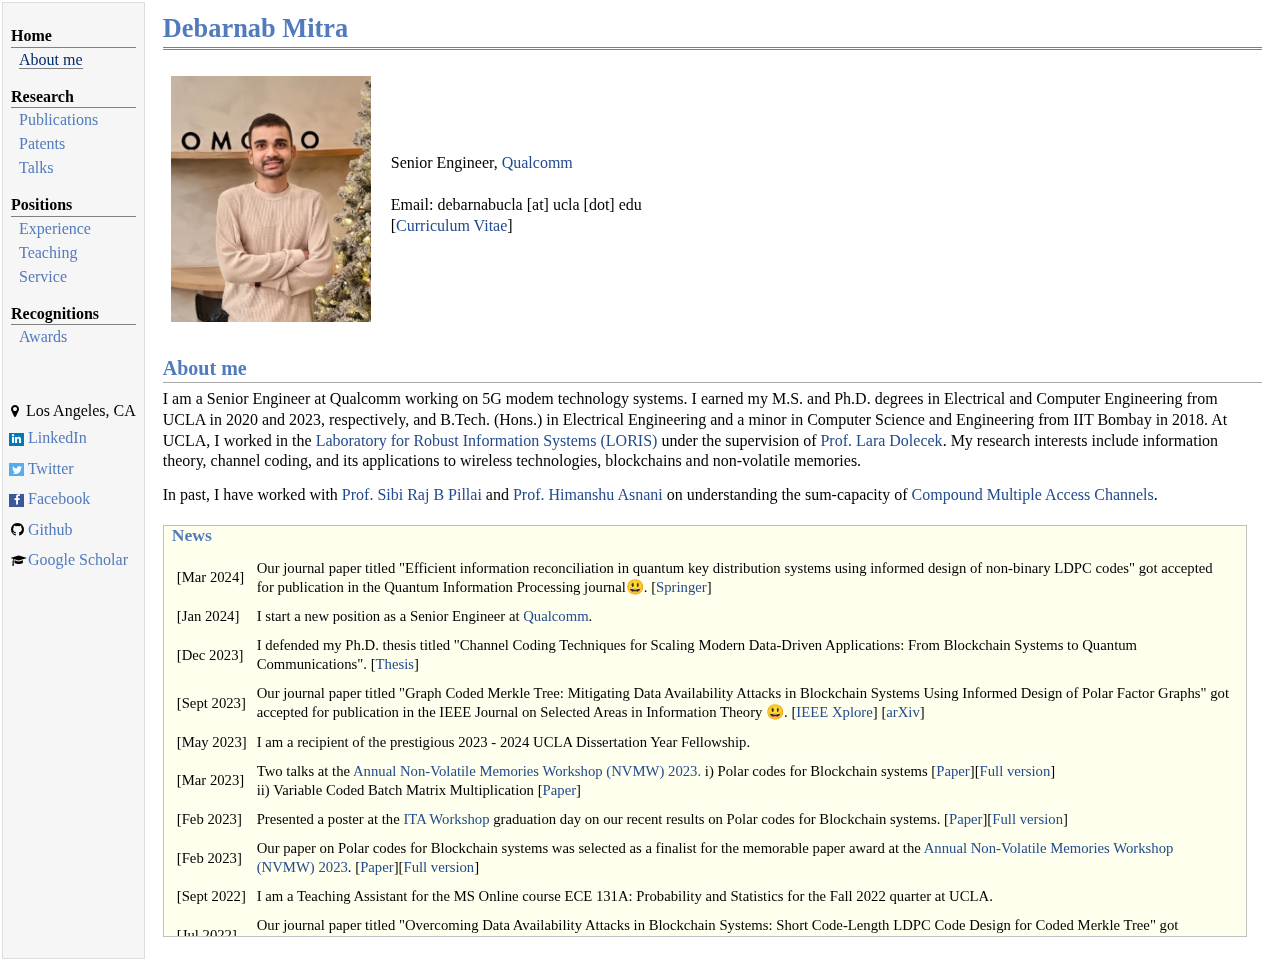
==== commit bd2aeb69: "PIC change" ====
--- a/index.html
+++ b/index.html
@@ -42,7 +42,7 @@
 </div>
 <table class="imgtable"><tr><td>
 <!--<img src="photos/Flat_rock_Torrey_pines_state_reserve.jpg" alt="alt text" style="width: 450px; height: auto;" />&nbsp;</td>-->
-<img src="photos/weyburn.jpg" alt="alt text" style="width: 200px; height: auto;" />&nbsp;</td>
+<img src="photos/SD_dec.jpg" alt="alt text" style="width: 200px; height: auto;" />&nbsp;</td>
 <td align="left">
 <p> Senior Engineer, <a href="https://www.qualcomm.com/">Qualcomm</a><br /> 
 <br />
